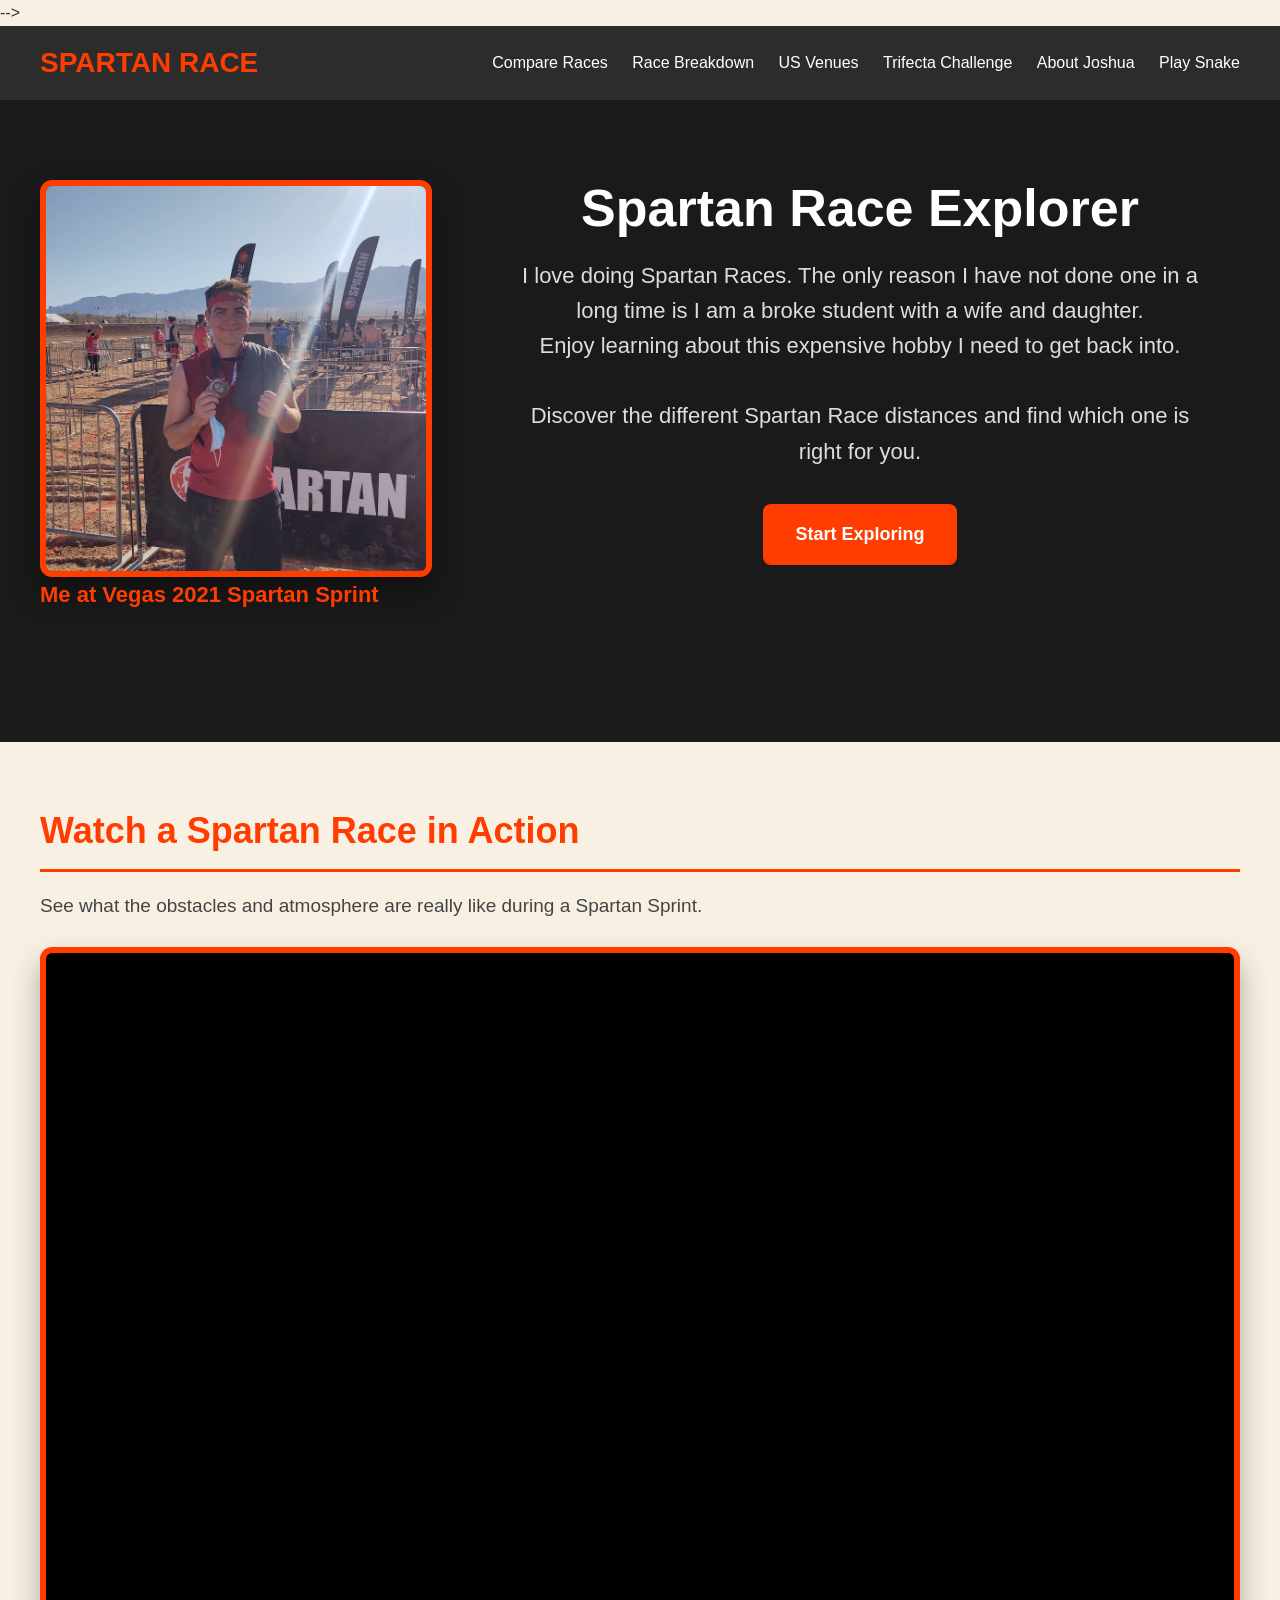
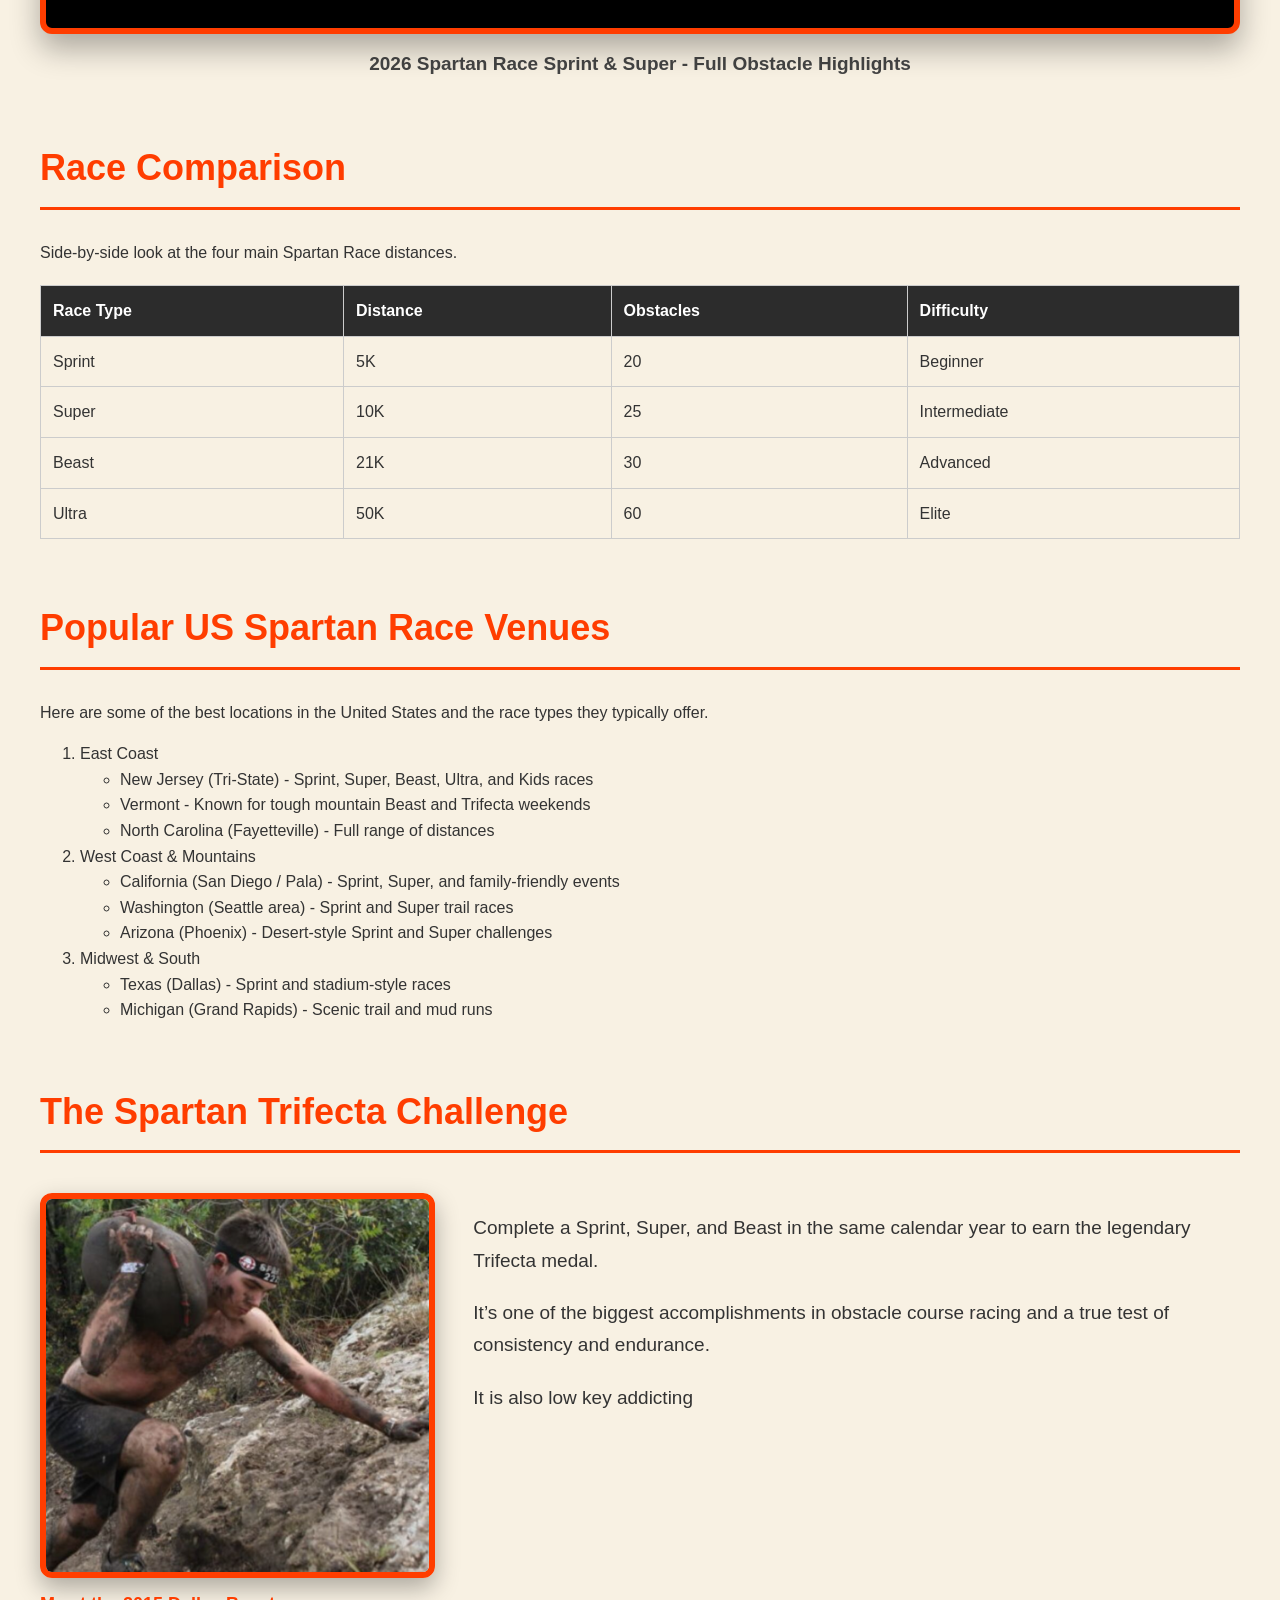
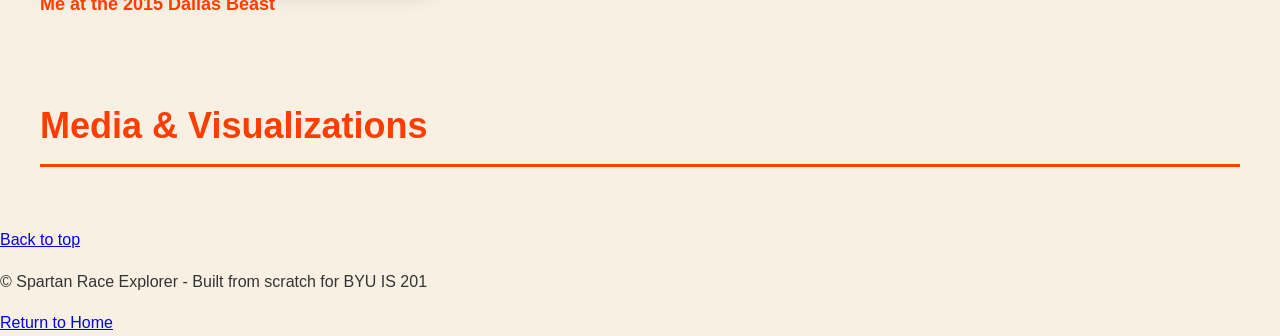
==== SpartanRaceSkelleton.html @ 4435b452 "Add files via upload" ====
<!DOCTYPE html>
<html lang="en">
<head>
    <meta charset="UTF-8">
    <meta name="viewport" content="width=device-width, initial-scale=1.0">
    <title>Spartan Race Explorer - My Passion</title>
    <link rel="stylesheet" href="../Styles/Styles.css"> -->
</head>
<body>

    <!-- Navigation -->
    <nav>
        <div class="nav-container">
            <a href="#" id="SPARTAN" class="logo">SPARTAN RACE</a>
            <div class="nav-links">
                <a href="#compare">Compare Races</a>
                <a href="#details">Race Breakdown</a>
                <a href="#venues">US Venues</a>
                <a href="#trifecta">Trifecta Challenge</a>
                <a href="../startbootstrap-freelancer-gh-pages/index.html">About Joshua</a>
                <a href="../HTML/SnakeGame.html">Play Snake</a>
            </div>
        </div>
    </nav>

  <!-- Hero Section -->
<header class="hero">
    <div class="hero-content">

        <!-- Photo + Caption on the LEFT -->
        <div class="hero-image-container">
            <img src="../Images/Spartan Race Vegas.png" 
                 alt="Picture of me in Vegas 2021" 
                 class="hero-image">
            <p class="image-caption">Me at Vegas 2021 Spartan Sprint</p>
        </div>

        <!-- Text on the RIGHT -->
        <div class="hero-text">
            <h1>Spartan Race Explorer</h1>
            <p>I love doing Spartan Races. The only reason I have not done one in a long time is I am a broke student with a wife and daughter.<br>
               Enjoy learning about this expensive hobby I need to get back into.<br>
               <br> Discover the different Spartan Race distances and find which one is right for you.</p>
            <a href="#compare" class="btn">Start Exploring</a>
        </div>

    </div>
</header>
    <!-- YouTube Video Section - Directly Below Race Comparison -->
    <section id="video-section">
        <h2>Watch a Spartan Race in Action</h2>
        <p>See what the obstacles and atmosphere are really like during a Spartan Sprint.</p>
        
        <div class="video-container">
            <iframe width="100%" height="520" 
                    src="https://www.youtube.com/watch?v=jF0K_YgwMd0" 
                    title="Spartan Race Hype Video by Spartan" 
                    frameborder="0" 
                    allow="accelerometer; autoplay; clipboard-write; encrypted-media; gyroscope; picture-in-picture; web-share" 
                    allowfullscreen>
            </iframe>
        </div>
        
        <p class="video-caption">2026 Spartan Race Sprint & Super - Full Obstacle Highlights</p>
    </section>


    <!-- Comparison Section -->
    <section id="compare">
        <h2>Race Comparison</h2>
        <p>Side-by-side look at the four main Spartan Race distances.</p>
        
        <!-- Simple table placeholder - you can expand this later -->
        <table>
            <thead>
                <tr>
                    <th>Race Type</th>
                    <th>Distance</th>
                    <th>Obstacles</th>
                    <th>Difficulty</th>
                </tr>
            </thead>
            <tbody>
                <tr>
                    <td>Sprint</td>
                    <td>5K</td>
                    <td>20</td>
                    <td>Beginner</td>
                </tr>
                <tr>
                    <td>Super</td>
                    <td>10K</td>
                    <td>25</td>
                    <td>Intermediate</td>
                </tr>
                <tr>
                    <td>Beast</td>
                    <td>21K</td>
                    <td>30</td>
                    <td>Advanced</td>
                </tr>
                <tr>
                    <td>Ultra</td>
                    <td>50K</td>
                    <td>60</td>
                    <td>Elite</td>
                </tr>
            </tbody>
        </table>
    </section>

   
    </section>

   
    <section id="venues">
        <h2>Popular US Spartan Race Venues</h2>
        <p>Here are some of the best locations in the United States and the race types they typically offer.</p>
        
        <ol>
            <li>East Coast
                <ul>
                    <li>New Jersey (Tri-State) - Sprint, Super, Beast, Ultra, and Kids races</li>
                    <li>Vermont - Known for tough mountain Beast and Trifecta weekends</li>
                    <li>North Carolina (Fayetteville) - Full range of distances</li>
                </ul>
            </li>
            <li>West Coast & Mountains
                <ul>
                    <li>California (San Diego / Pala) - Sprint, Super, and family-friendly events</li>
                    <li>Washington (Seattle area) - Sprint and Super trail races</li>
                    <li>Arizona (Phoenix) - Desert-style Sprint and Super challenges</li>
                </ul>
            </li>
            <li>Midwest & South
                <ul>
                    <li>Texas (Dallas) - Sprint and stadium-style races</li>
                    <li>Michigan (Grand Rapids) - Scenic trail and mud runs</li>
                </ul>
            </li>
        </ol>
    </section>

    <!-- The Spartan Trifecta Challenge Section -->
<section id="trifecta">
    <h2>The Spartan Trifecta Challenge</h2>
    
    <div class="trifecta-content">
        
        <!-- Photo on the left with caption below -->
        <div class="trifecta-image-container">
            <img src="../Images/Spartan Race Dallas Beast.png" 
                 alt="Spartan Race Trifecta medal" 
                 class="trifecta-image">
            <p class="image-caption">Me at the 2015 Dallas Beast</p>
        </div>

        <!-- Text on the right -->
        <div class="trifecta-text">
            <p>Complete a Sprint, Super, and Beast in the same calendar year to earn the legendary Trifecta medal.</p>
            <p>It’s one of the biggest accomplishments in obstacle course racing and a true test of consistency and endurance.</p>
            <p>It is also low key addicting</p>
            
            <!-- You can add more text or a small list here if you want -->
        </div>
        
    </div>
</section>

    <!-- Placeholder for YouTube, Tableau, etc. (we'll add these in later steps) -->
    <section id="media">
        <h2>Media & Visualizations</h2>
        <div class='tableauPlaceholder' id='viz1776108889736' style='position: relative'>   
            <noscript><a href='#'>
            <img alt='Races 2026 ' src='https:&#47;&#47;public.tableau.com&#47;static&#47;images&#47;Sp&#47;SpartanRaces2026&#47;Races2026&#47;1_rss.png' style='border: none' /></a>
            </noscript><object class='tableauViz'  style='display:none;'><param name='host_url' value='https%3A%2F%2Fpublic.tableau.com%2F' /> 
                <param name='embed_code_version' value='3' /> <param name='site_root' value='' />
                <param name='name' value='SpartanRaces2026&#47;Races2026' /><param name='tabs' value='no' />
                <param name='toolbar' value='yes' />
                <param name='static_image' value='https:&#47;&#47;public.tableau.com&#47;static&#47;images&#47;Sp&#47;SpartanRaces2026&#47;Races2026&#47;1.png' />
                 <param name='animate_transition' value='yes' /><param name='display_static_image' value='yes' /><param name='display_spinner' value='yes' />
                 <param name='display_overlay' value='yes' /><param name='display_count' value='yes' />
                 <param name='language' value='en-US' />
                </object></div>               
                <script type='text/javascript'>                    
                var divElement = document.getElementById('viz1776108889736');                   
                var vizElement = divElement.getElementsByTagName('object')[0];                   
                vizElement.style.width='100%';vizElement.style.height=(divElement.offsetWidth*0.75)+'px';                    
                var scriptElement = document.createElement('script');                    
                scriptElement.src = 'https://public.tableau.com/javascripts/api/viz_v1.js';                    
                vizElement.parentNode.insertBefore(scriptElement, vizElement);                
                </script>
    </section>

    <!-- Footer -->
    <footer>
         <a href="#SPARTAN">Back to top</a>
        <p>&copy; Spartan Race Explorer - Built from scratch for BYU IS 201</p>
        <a href="../startbootstrap-freelancer-gh-pages/index.html">Return to Home</a>
    </footer>

</body>
</html>
---- Styles/Styles.css ----
/* styles.css - Custom stylesheet for Spartan Race Scratch Page */

/* 1. Overall page styles */
body {
    font-family: 'Arial', sans-serif;          /* Font family */
    color: #333333;                            /* Main text color (dark for readability) */
    background-color: #f8f1e3;                 /* Custom warm earthy background color - Spartan mud/trail feel */
    margin: 0;
    padding: 0;
    line-height: 1.6;
}

/* 2. Navigation styling */
nav {
    background-color: #2c2c2c;                 /* Dark Spartan-style nav */
    padding: 15px 0;
}

.nav-container {
    max-width: 1200px;
    margin: 0 auto;
    display: flex;
    justify-content: space-between;
    align-items: center;
    padding: 0 20px;
}

.logo {
    color: #ff3d00;                            /* Spartan red */
    font-size: 28px;
    font-weight: bold;
    text-decoration: none;
}

.nav-links a {
    color: #ffffff;
    margin-left: 20px;
    text-decoration: none;
    font-weight: 500;
}

.nav-links a:hover {
    color: #ff3d00;
}

/* 3. Hero section - big header area */
.hero {
    background-color: #1a1a1a;                 /* Dark dramatic background */
    color: #ffffff;
    text-align: center;
    padding: 100px 20px;
}

.hero h1 {
    font-size: 48px;
    margin-bottom: 10px;
}

.hero p {
    font-size: 22px;
    max-width: 700px;
    margin: 0 auto 30px;
}

/* 4. Section styling (used on multiple sections) */
section {
    max-width: 1200px;
    margin: 60px auto;
    padding: 0 20px;
}

/* 5. Headings */
h2 {
    color: #ff3d00;                            /* Spartan red accent color */
    font-size: 36px;
    border-bottom: 3px solid #ff3d00;
    padding-bottom: 10px;
}

/* 6. Table styling */
table {
    width: 100%;
    border-collapse: collapse;
    margin: 20px 0;
}

th, td {
    border: 1px solid #ccc;
    padding: 12px;
    text-align: left;
}

th {
    background-color: #2c2c2c;
    color: #ffffff;
}

/* 7. The three required div blocks for positioning/styling */

/* Div 1: Content wrapper / centered block */
.content-block {
    background-color: #ffffff;
    border: 4px solid #ff3d00;
    border-radius: 12px;
    padding: 30px;
    margin: 40px 0;
    box-shadow: 0 10px 20px rgba(0, 0, 0, 0.1);
}

/* Div 2: Highlight box (for important info) */
.highlight-box {
    background-color: #fff4e6;
    border-left: 8px solid #ff3d00;
    padding: 25px;
    margin: 30px 0;
    font-style: italic;
}

/* Div 3: Image container with positioning */
.image-container {
    text-align: center;
    margin: 40px 0;
    padding: 20px;
    background-color: #2c2c2c;
    color: #ffffff;
    border-radius: 12px;
}

/* Button style */
.btn {
    background-color: #ff3d00;
    color: #ffffff;
    padding: 15px 30px;
    text-decoration: none;
    border-radius: 8px;
    font-weight: bold;
    display: inline-block;
}

.btn:hover {
    background-color: #e63300;
}




/* Hero Section - Photo left, text right */
.hero {
    background-color: #1a1a1a;
    color: white;
    padding: 80px 20px 100px;
}

.hero-content {
    max-width: 1200px;
    margin: 0 auto;
    display: flex;
    flex-wrap: wrap;
    gap: 60px;
    align-items: flex-start;
}

.hero-image-container {
    flex: 1;
    min-width: 320px;
    text-align: left;           /* Changed from center */
}

.hero-image {
    max-width: 100%;
    height: auto;
    border-radius: 12px;
    border: 6px solid #ff3d00;
    box-shadow: 0 15px 30px rgba(0, 0, 0, 0.4);
    display: block;             /* Makes sure image is left-aligned */
}

.image-caption {
    margin-top: 15px;
    font-size: 19px;
    font-weight: bold;
    color: white;
    text-align: left;           /* Forces caption to left, under the photo */
}

.hero-text {
    flex: 2;
    min-width: 300px;
}

.hero-text h1 {
    font-size: 52px;
    margin: 0 0 20px 0;
    line-height: 1.1;
}

.hero-text p {
    font-size: 22px;
    margin-bottom: 35px;
    color: #ddd;
}

.btn {
    background-color: #ff3d00;
    color: white;
    padding: 16px 32px;
    text-decoration: none;
    border-radius: 8px;
    font-weight: bold;
    font-size: 18px;
    display: inline-block;
}

.btn:hover {
    background-color: #e63300;
}

/* Stack nicely on smaller screens */
@media (max-width: 900px) {
    .hero-content {
        flex-direction: column;
        text-align: center;
    }
    
    .hero-image-container {
        text-align: center;
    }
    
    .image-caption {
        text-align: center;
    }
}

/* Trifecta Section - Photo + Text Side by Side */
.trifecta-content {
    max-width: 1200px;
    margin: 40px auto;
    display: flex;
    flex-wrap: wrap;
    gap: 50px;
    align-items: flex-start;
}

.trifecta-image-container {
    flex: 1;
    min-width: 320px;
    text-align: left;
}

.trifecta-image {
    max-width: 100%;
    height: auto;
    border-radius: 12px;
    border: 6px solid #ff3d00;
    box-shadow: 0 10px 25px rgba(0, 0, 0, 0.3);
    display: block;
}

.image-caption {
    margin-top: 12px;
    font-size: 18px;
    font-weight: bold;
    color: #ff3d00;
    text-align: left;
}

.trifecta-text {
    flex: 2;
    min-width: 300px;
    font-size: 19px;
    line-height: 1.7;
}

.trifecta-text p {
    margin-bottom: 20px;
}

/* Stack on mobile */
@media (max-width: 900px) {
    .trifecta-content {
        flex-direction: column;
    }
    
    .trifecta-image-container {
        text-align: center;
    }
    
    .image-caption {
        text-align: center;
    }
}

/* YouTube Video Section */
#video-section {
    max-width: 1200px;
    margin: 60px auto;
    padding: 0 20px;
}

#video-section h2 {
    color: #ff3d00;
    font-size: 36px;
    margin-bottom: 10px;
}

#video-section p {
    font-size: 19px;
    color: #444;
    margin-bottom: 25px;
}

.video-container {
    position: relative;
    padding-bottom: 56.25%;   /* 16:9 aspect ratio */
    height: 0;
    overflow: hidden;
    background-color: #000;
    border: 6px solid #ff3d00;
    border-radius: 12px;
    box-shadow: 0 15px 30px rgba(0, 0, 0, 0.3);
}

.video-container iframe {
    position: absolute;
    top: 0;
    left: 0;
    width: 100%;
    height: 100%;
}

.video-caption {
    text-align: center;
    margin-top: 15px;
    font-size: 18px;
    font-weight: bold;
    color: #ff3d00;
}
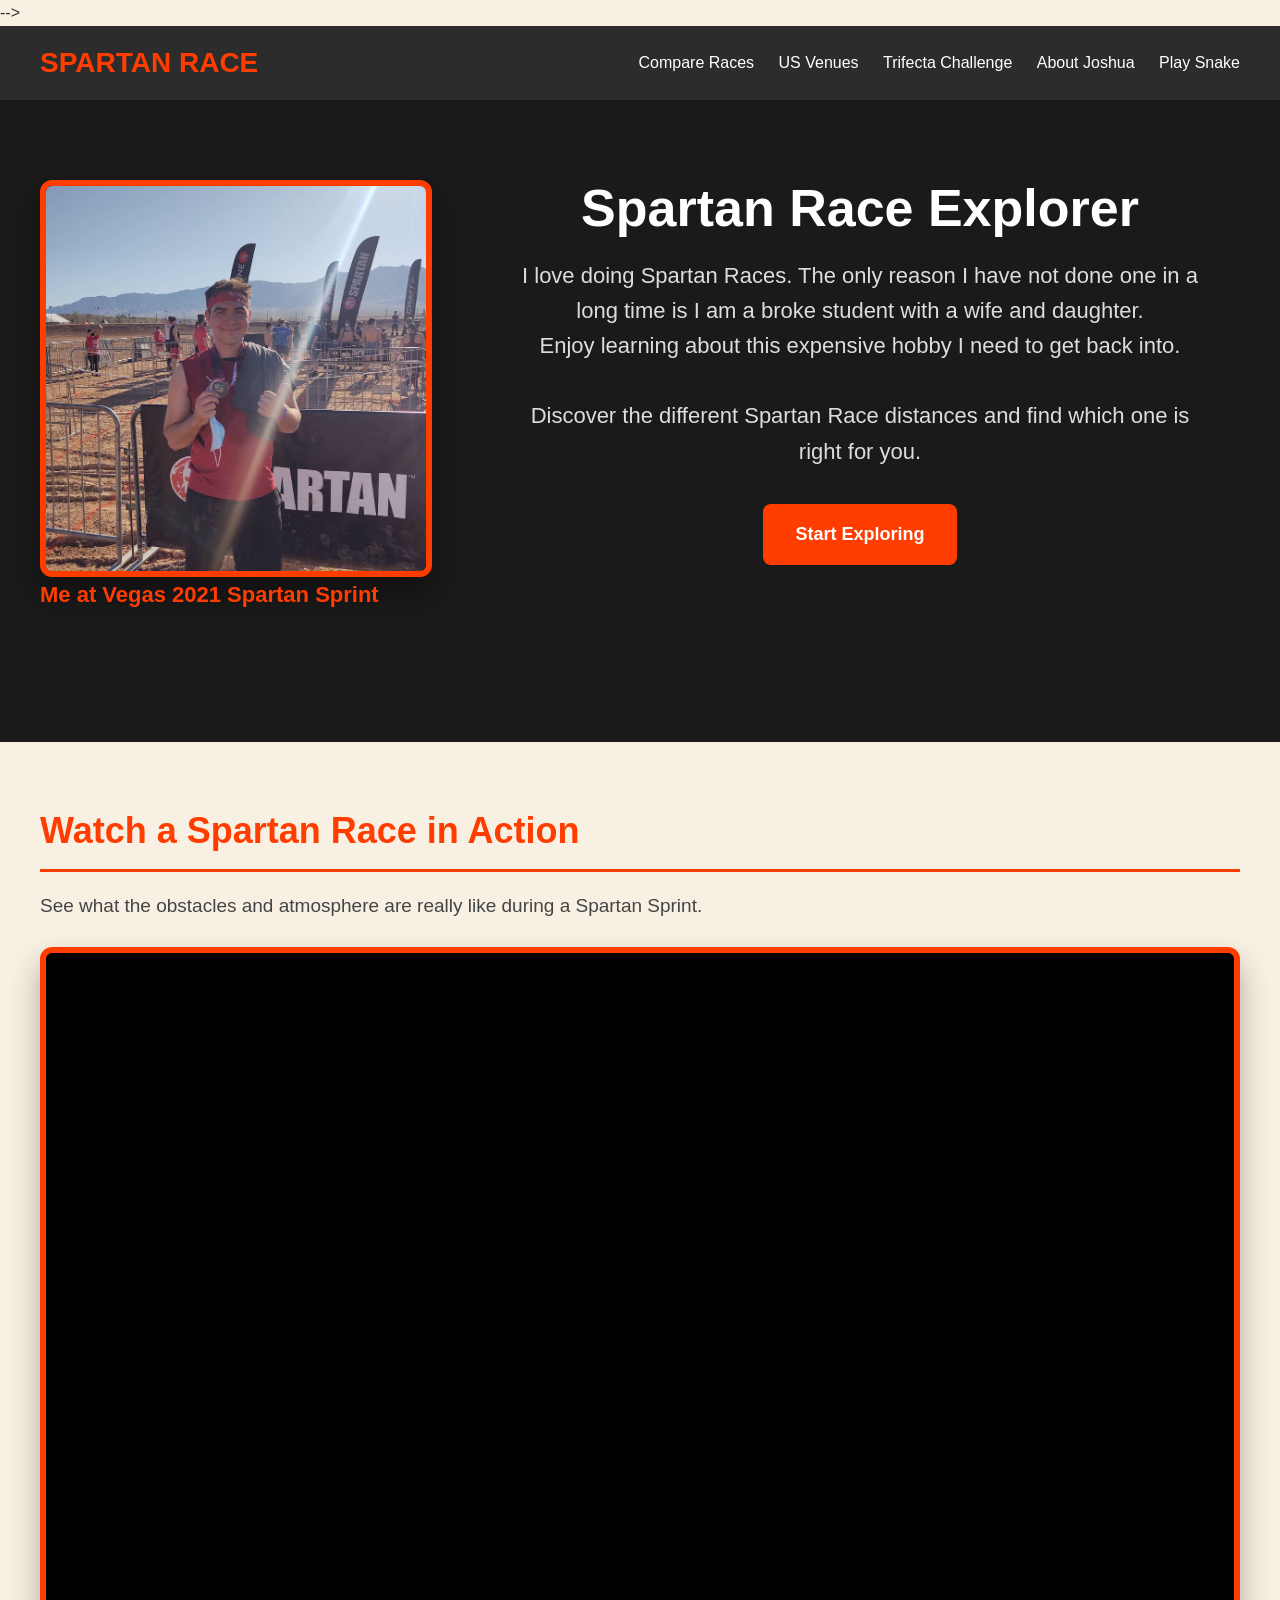
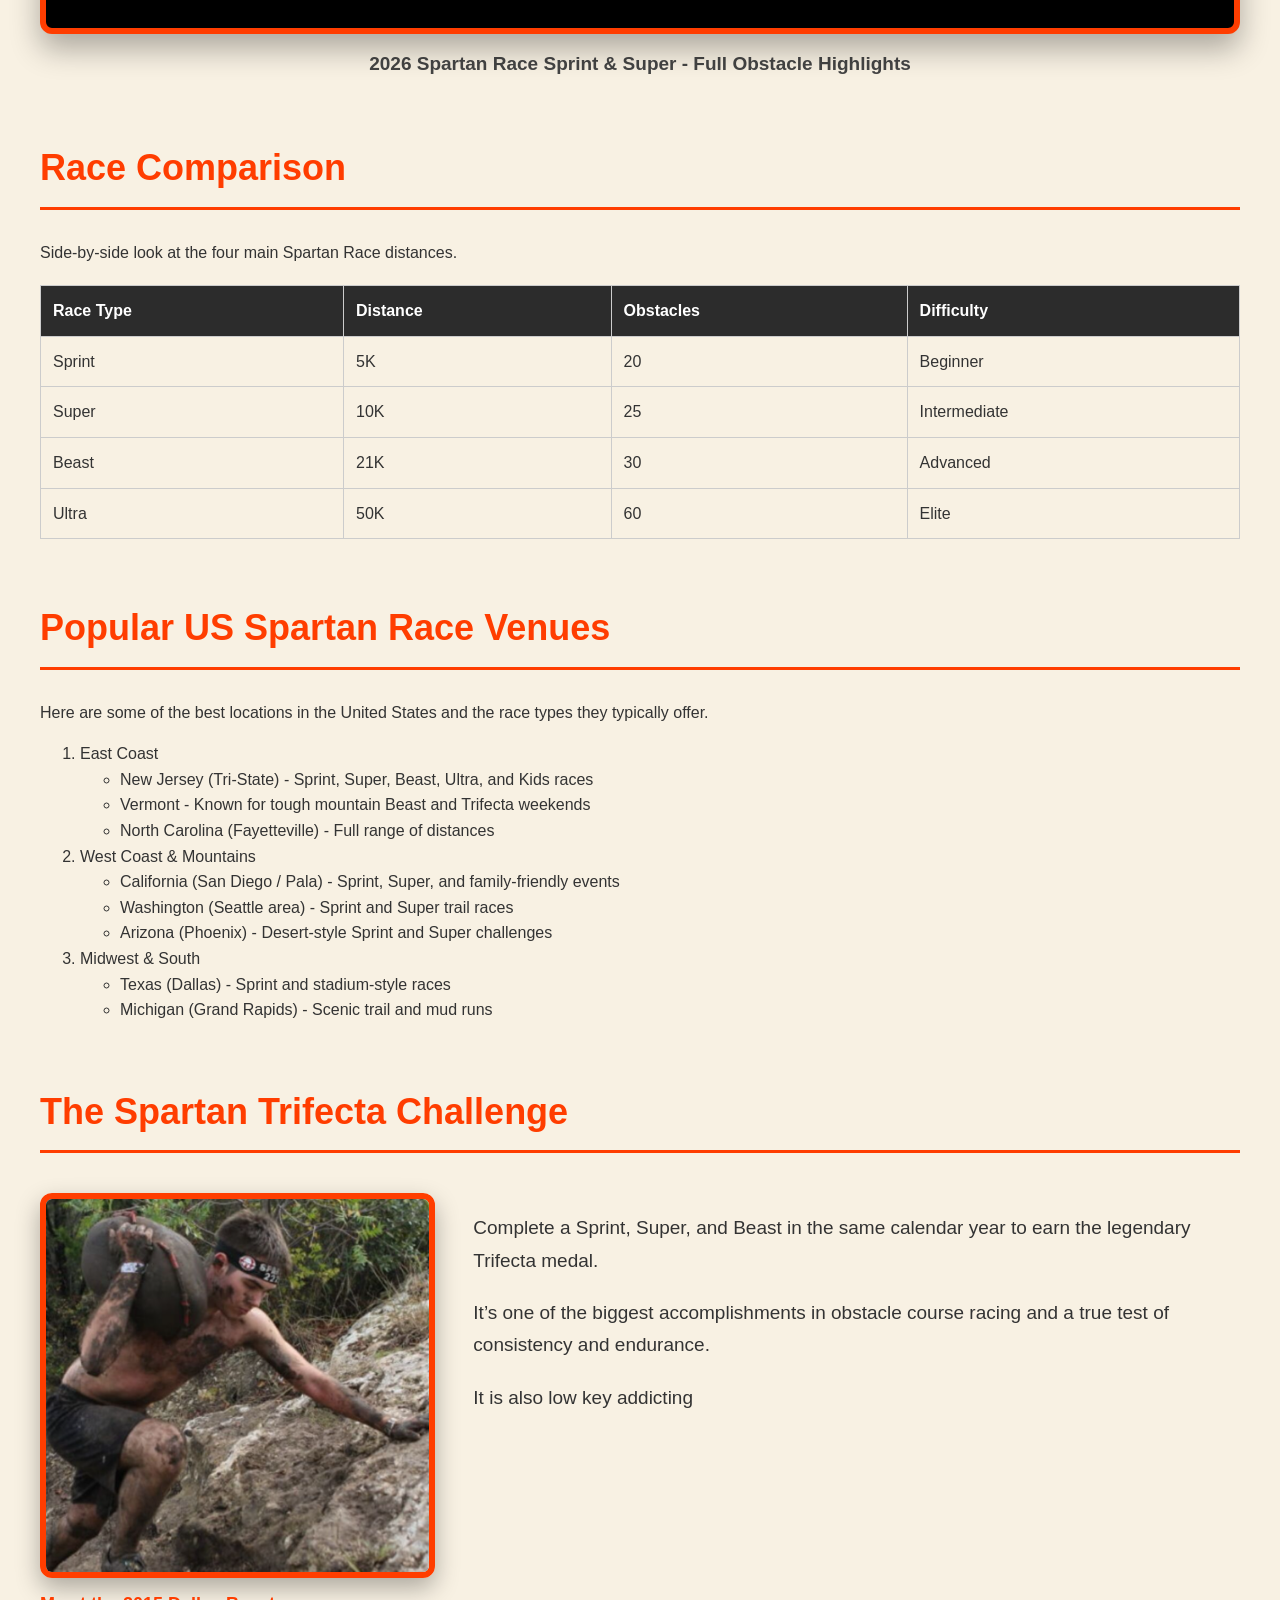
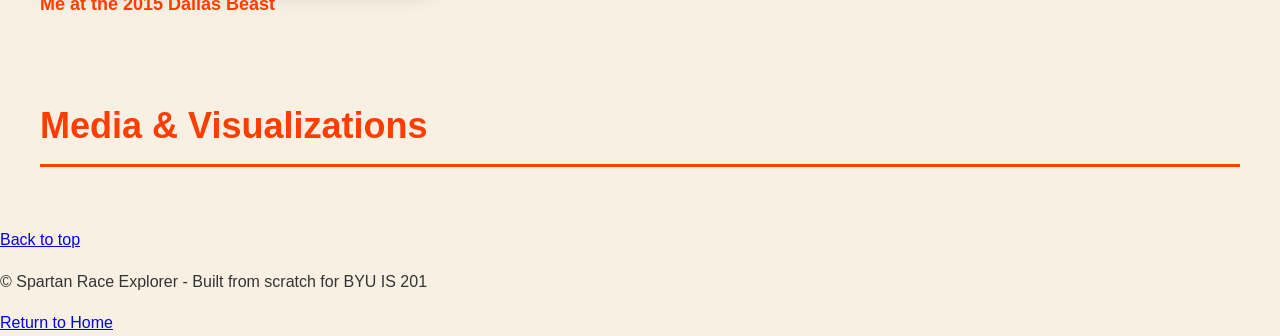
==== commit adaa6f5d: "Add files via upload" ====
--- a/SpartanRaceSkelleton.html
+++ b/SpartanRaceSkelleton.html
@@ -14,7 +14,6 @@
             <a href="#" id="SPARTAN" class="logo">SPARTAN RACE</a>
             <div class="nav-links">
                 <a href="#compare">Compare Races</a>
-                <a href="#details">Race Breakdown</a>
                 <a href="#venues">US Venues</a>
                 <a href="#trifecta">Trifecta Challenge</a>
                 <a href="../startbootstrap-freelancer-gh-pages/index.html">About Joshua</a>
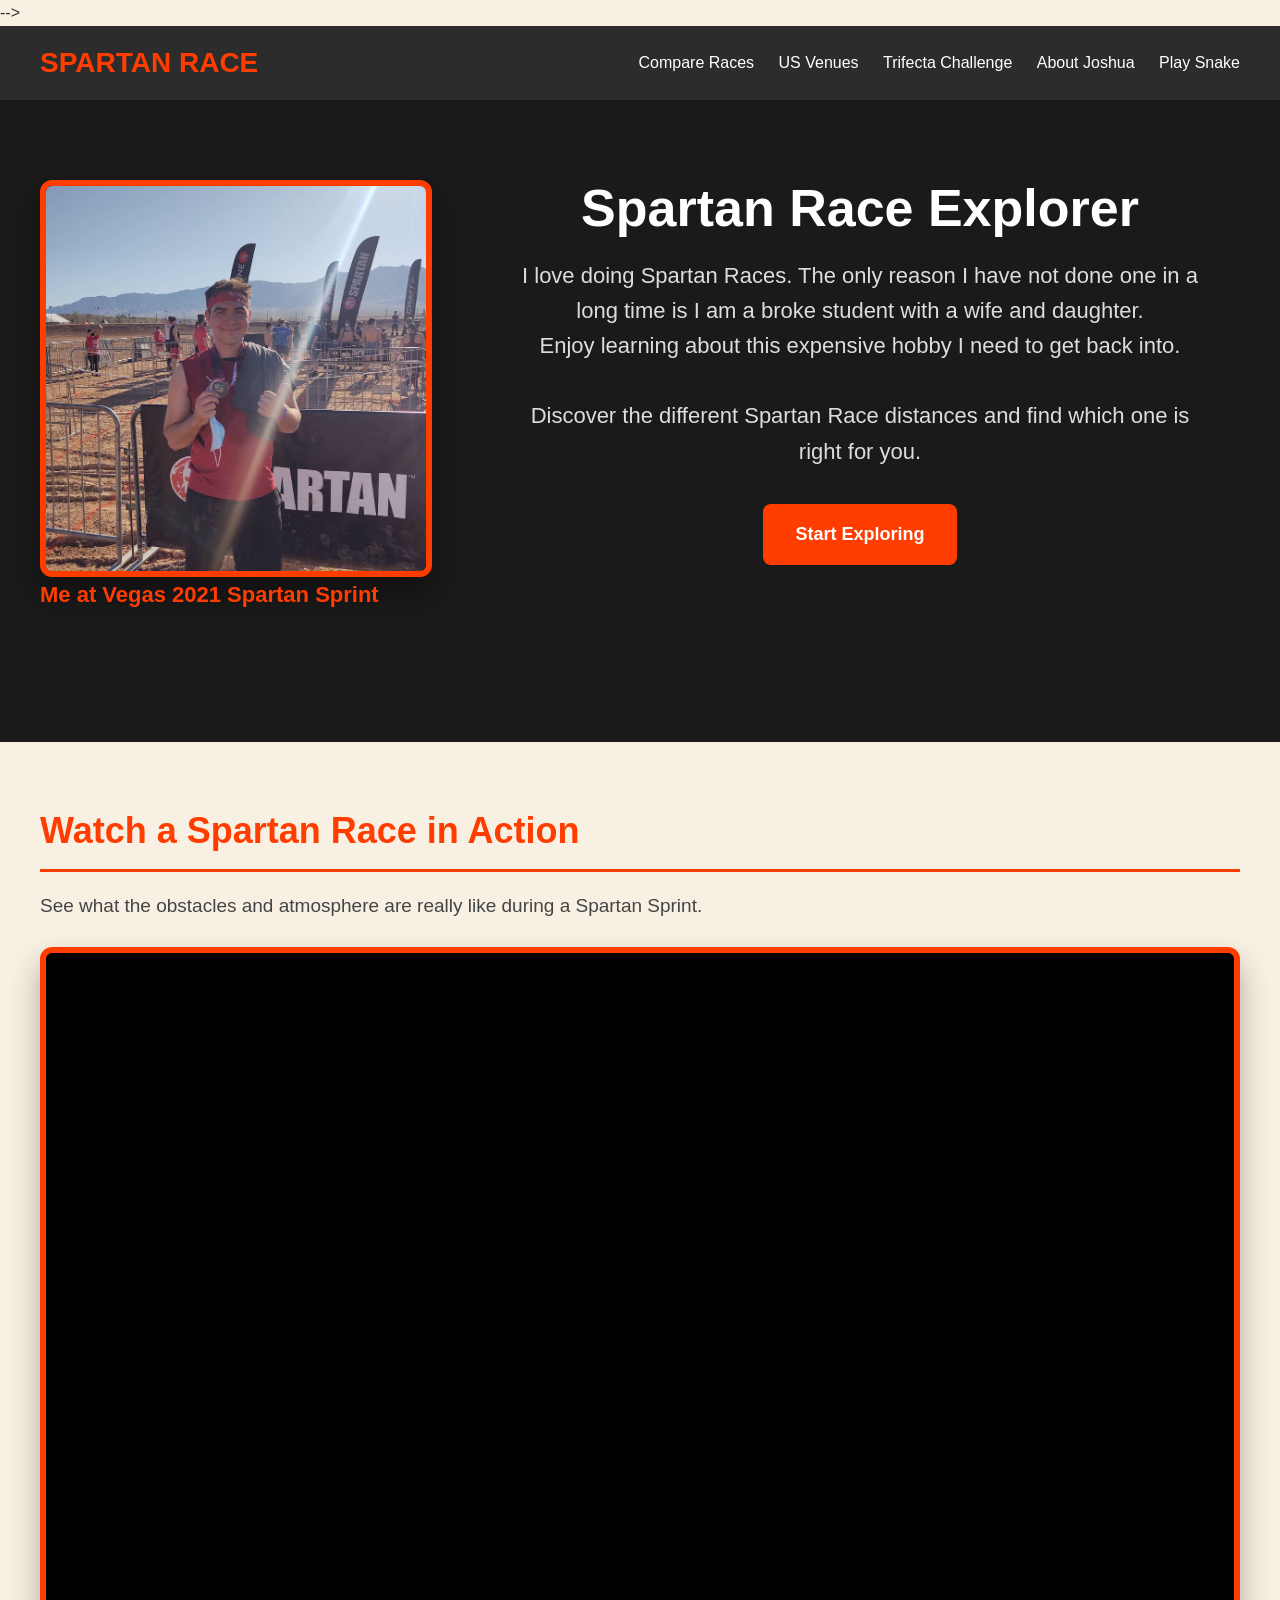
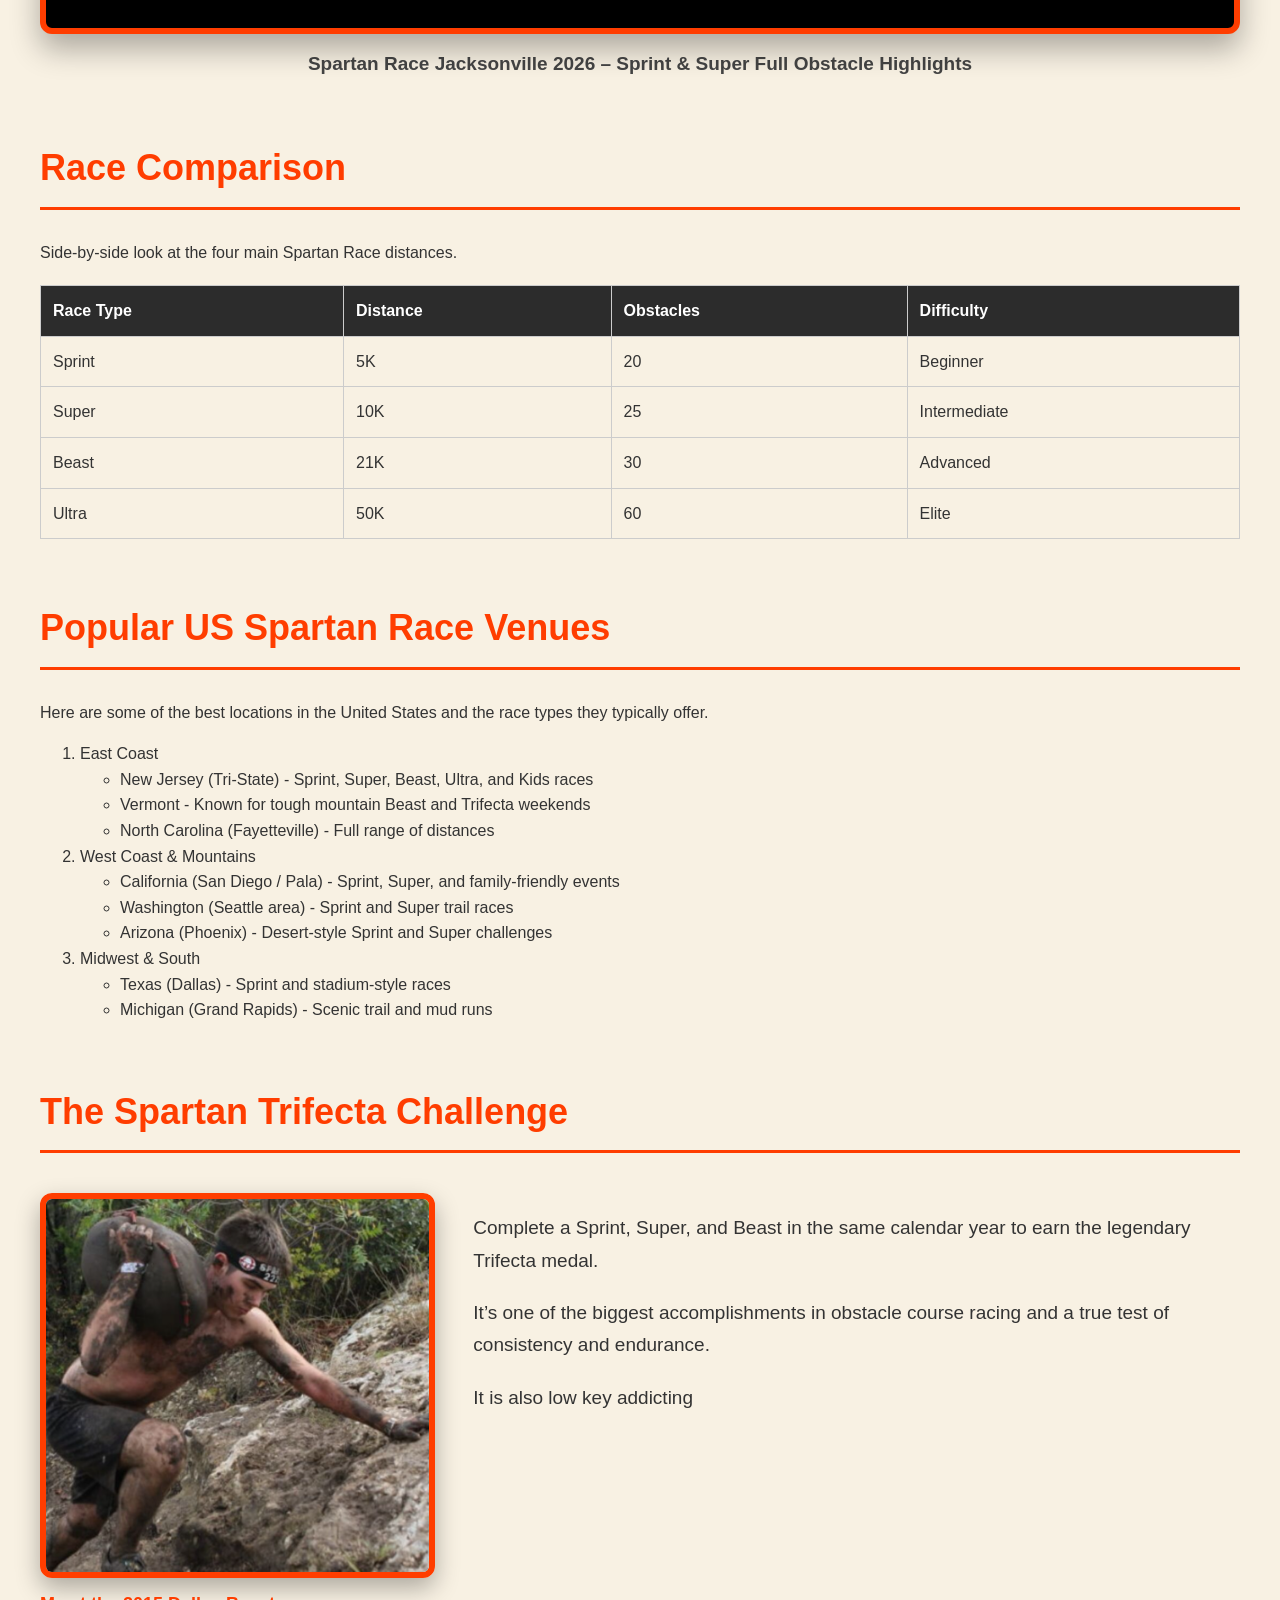
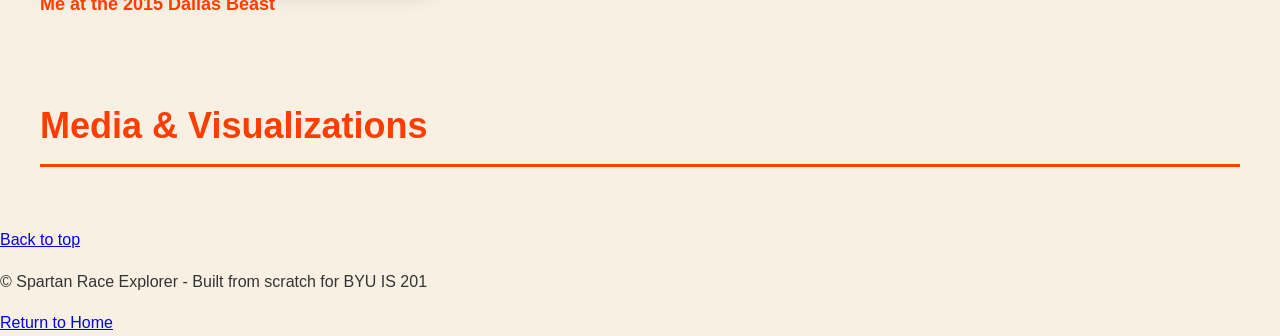
==== commit 22016199: "Add files via upload" ====
--- a/SpartanRaceSkelleton.html
+++ b/SpartanRaceSkelleton.html
@@ -52,15 +52,16 @@
         
         <div class="video-container">
             <iframe width="100%" height="520" 
-                    src="https://www.youtube.com/watch?v=jF0K_YgwMd0" 
-                    title="Spartan Race Hype Video by Spartan" 
+                    src="https://www.youtube.com/embed/5qYNSSLMC68" 
+                    title="Spartan Race Sprint and Super 2026 - All Obstacles" 
                     frameborder="0" 
                     allow="accelerometer; autoplay; clipboard-write; encrypted-media; gyroscope; picture-in-picture; web-share" 
+                    referrerpolicy="strict-origin-when-cross-origin"
                     allowfullscreen>
             </iframe>
         </div>
         
-        <p class="video-caption">2026 Spartan Race Sprint & Super - Full Obstacle Highlights</p>
+        <p class="video-caption">Spartan Race Jacksonville 2026 – Sprint & Super Full Obstacle Highlights</p>
     </section>
 
 
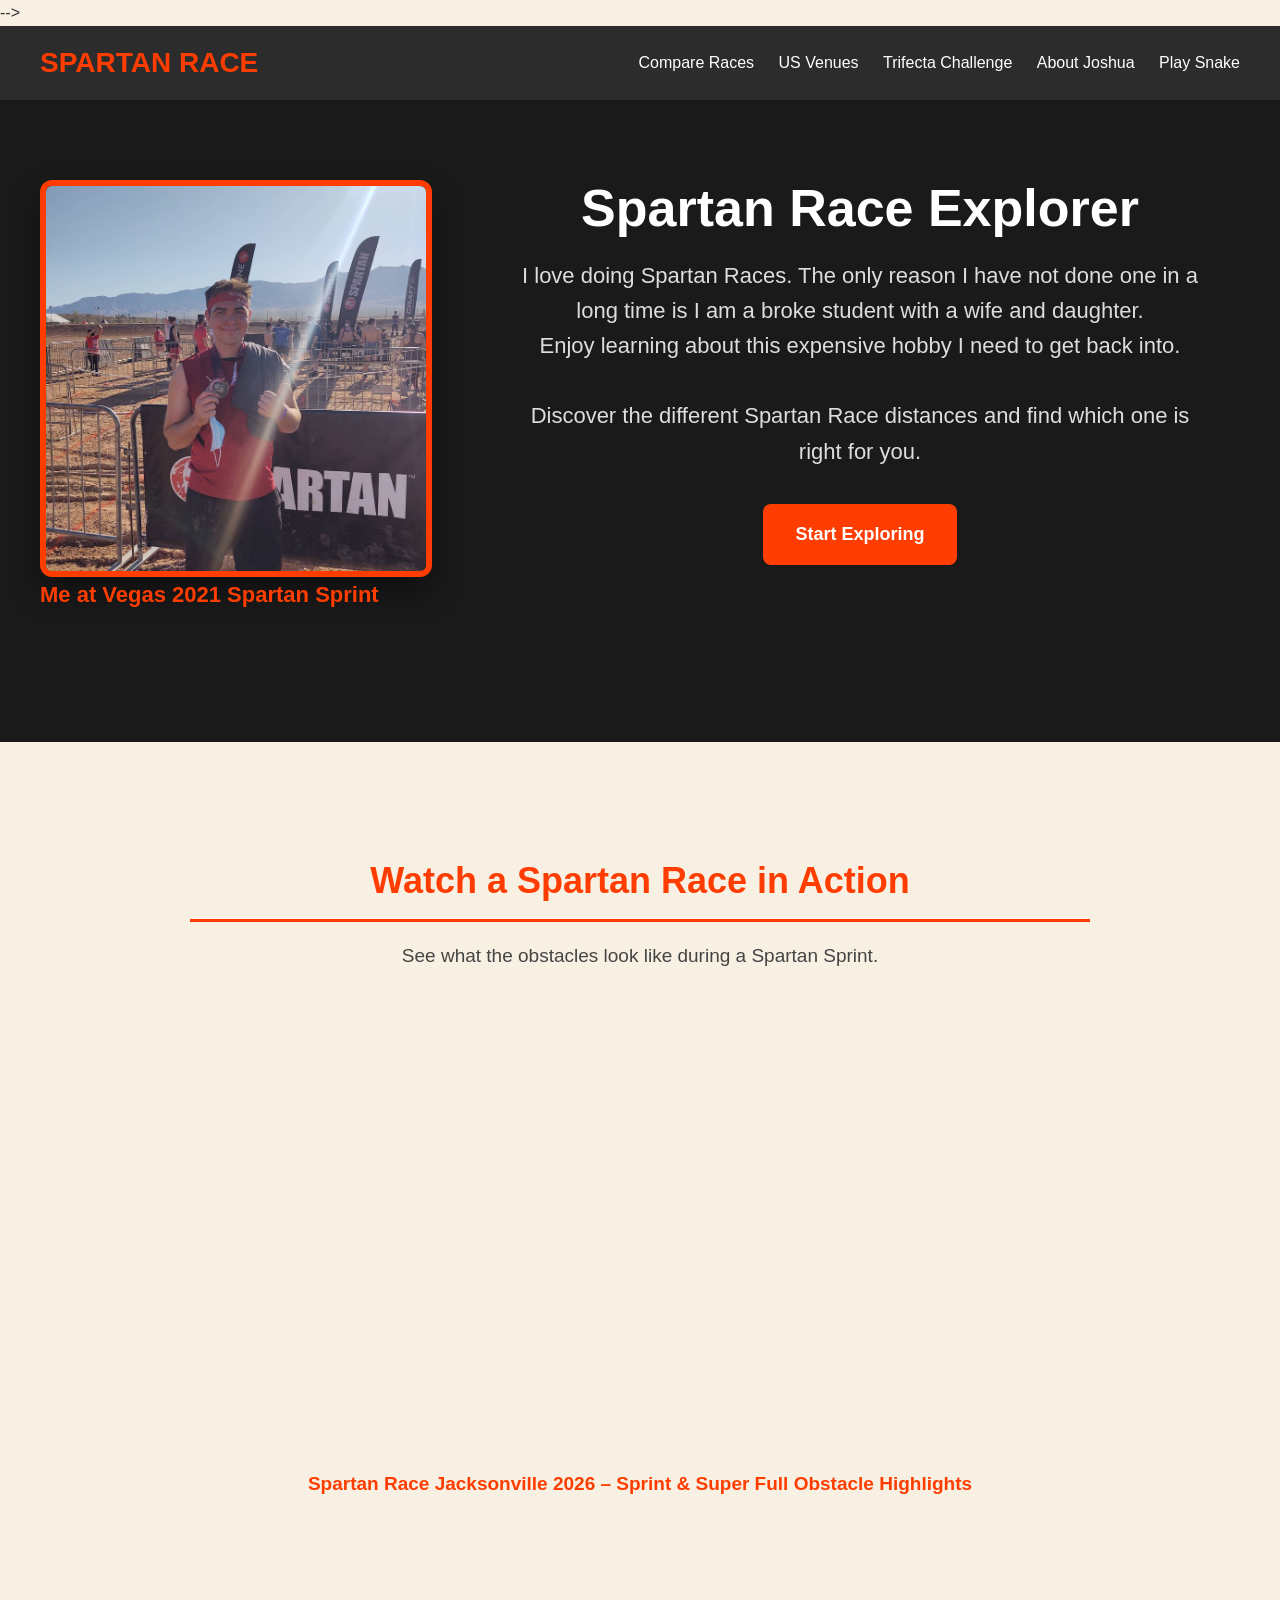
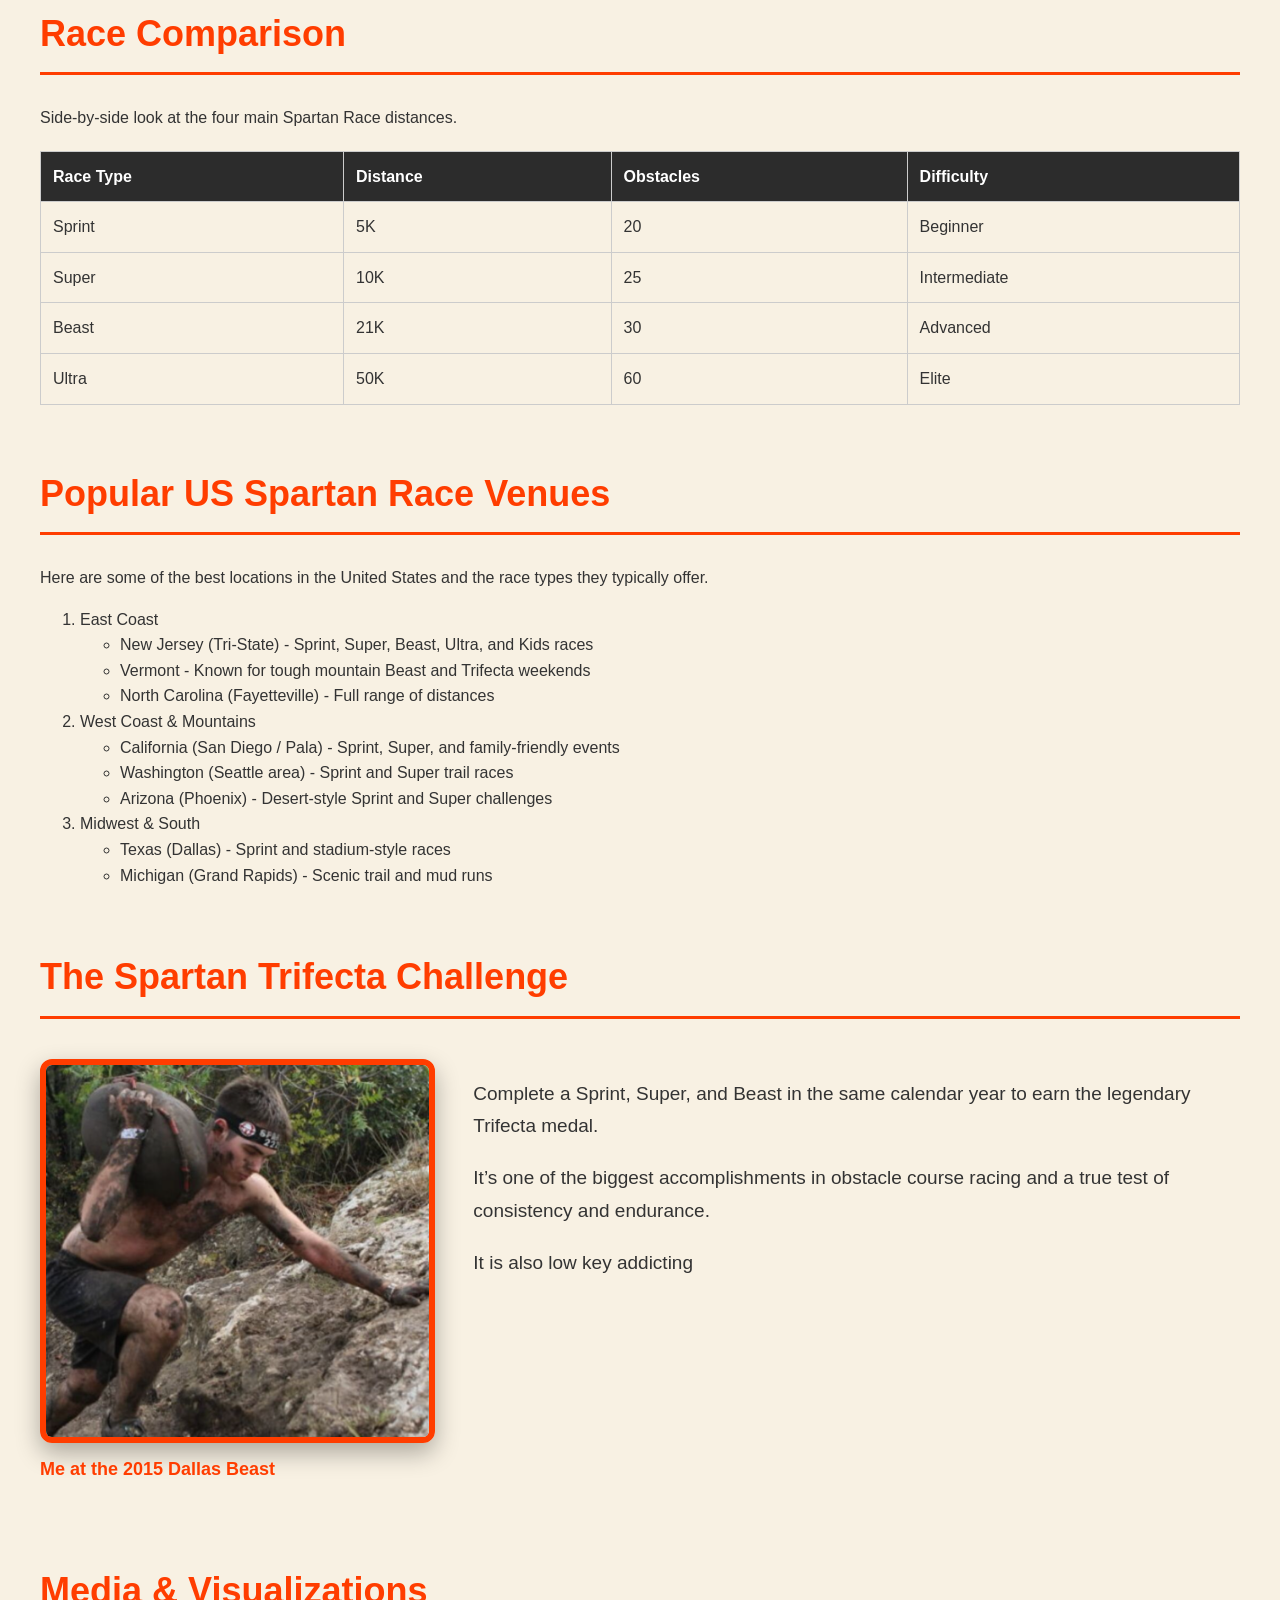
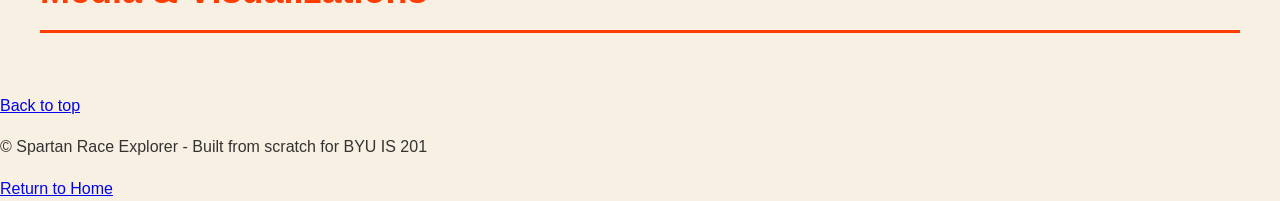
==== commit f76f6f46: "Add files via upload" ====
--- a/SpartanRaceSkelleton.html
+++ b/SpartanRaceSkelleton.html
@@ -45,23 +45,22 @@
 
     </div>
 </header>
-    <!-- YouTube Video Section - Directly Below Race Comparison -->
-    <section id="video-section">
+        <!-- YouTube Video Test Section -->
+    <section id="video-section" style="max-width: 900px; margin: 60px auto; padding: 20px; text-align: center;">
         <h2>Watch a Spartan Race in Action</h2>
-        <p>See what the obstacles and atmosphere are really like during a Spartan Sprint.</p>
-        
-        <div class="video-container">
-            <iframe width="100%" height="520" 
-                    src="https://www.youtube.com/embed/5qYNSSLMC68" 
-                    title="Spartan Race Sprint and Super 2026 - All Obstacles" 
-                    frameborder="0" 
-                    allow="accelerometer; autoplay; clipboard-write; encrypted-media; gyroscope; picture-in-picture; web-share" 
-                    referrerpolicy="strict-origin-when-cross-origin"
-                    allowfullscreen>
-            </iframe>
-        </div>
-        
-        <p class="video-caption">Spartan Race Jacksonville 2026 – Sprint & Super Full Obstacle Highlights</p>
+        <p>See what the obstacles look like during a Spartan Sprint.</p>
+        
+        <iframe width="800" height="450" 
+                src="https://www.youtube.com/embed/5qYNSSLMC68" 
+                title="Spartan Race Sprint and Super 2026" 
+                frameborder="0" 
+                allow="accelerometer; autoplay; clipboard-write; encrypted-media; gyroscope; picture-in-picture; web-share" 
+                allowfullscreen>
+        </iframe>
+        
+        <p style="margin-top: 15px; font-weight: bold; color: #ff3d00;">
+            Spartan Race Jacksonville 2026 – Sprint & Super Full Obstacle Highlights
+        </p>
     </section>
 
 
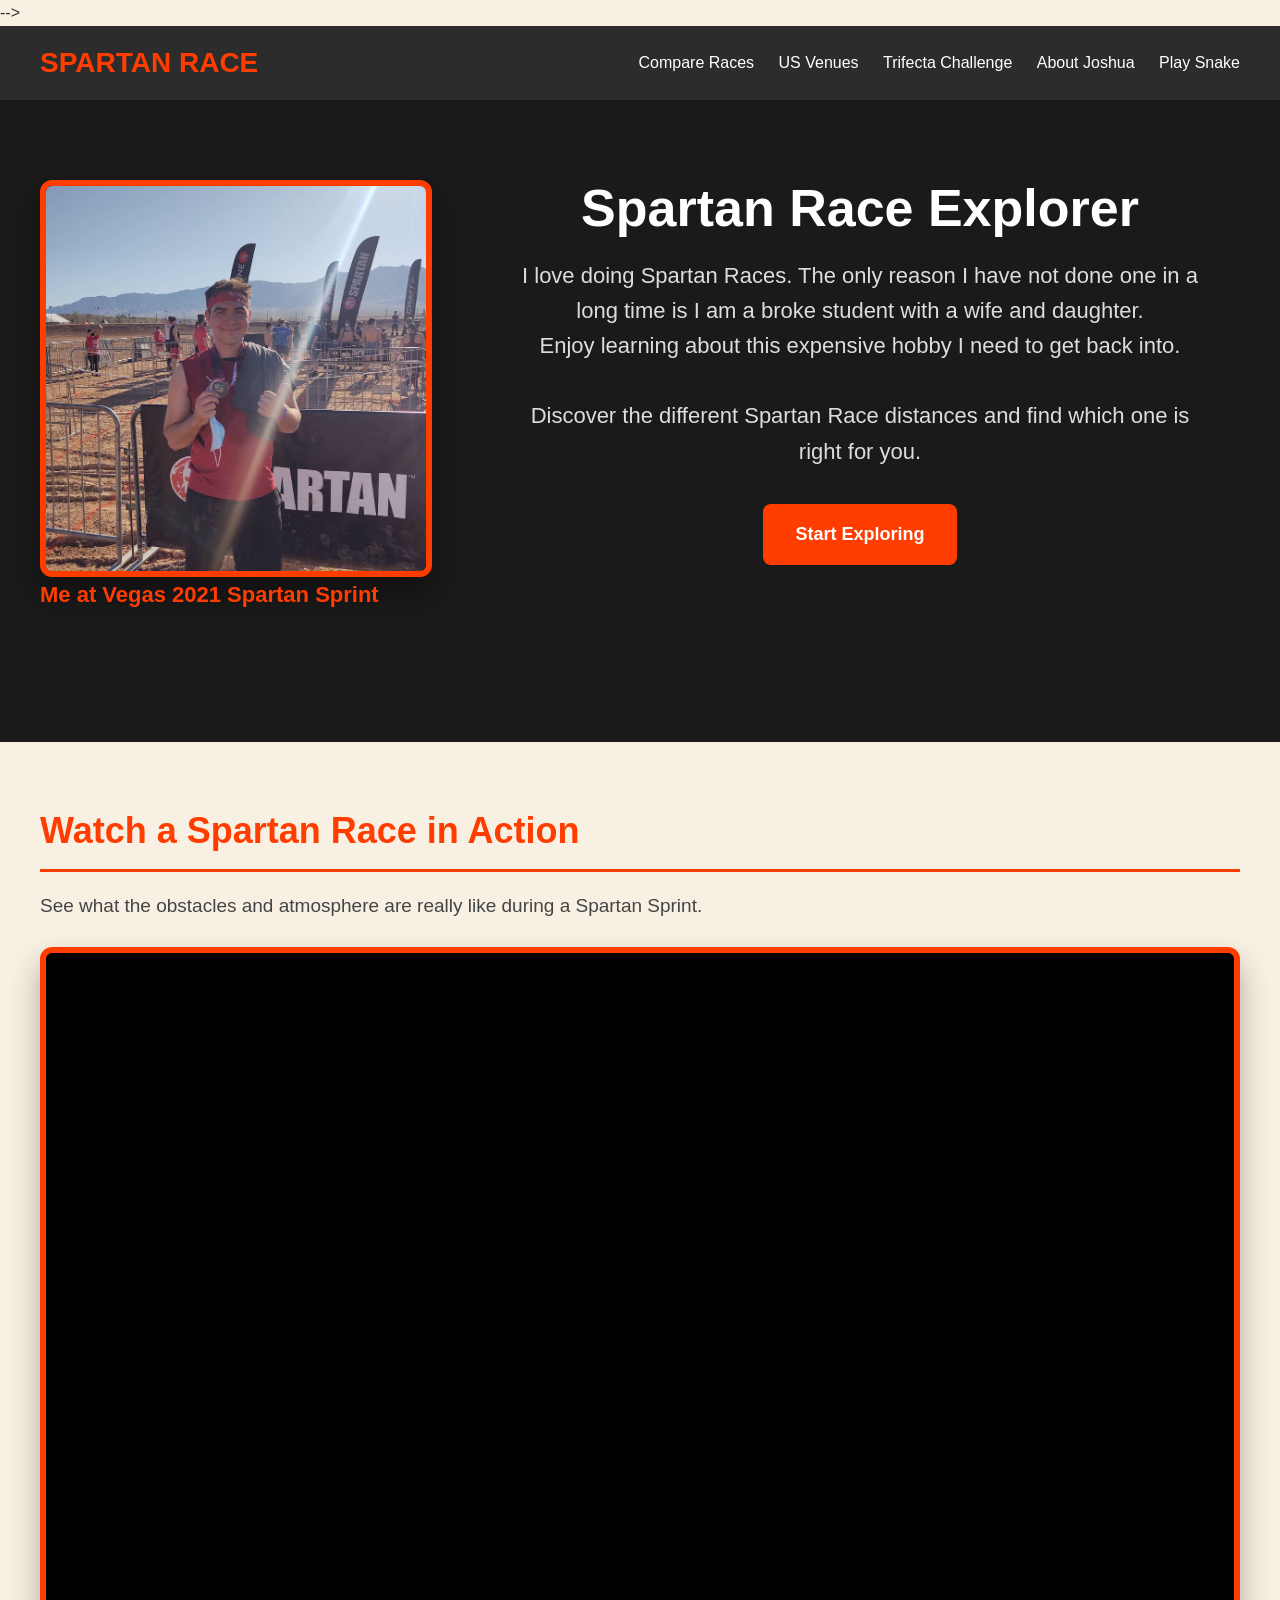
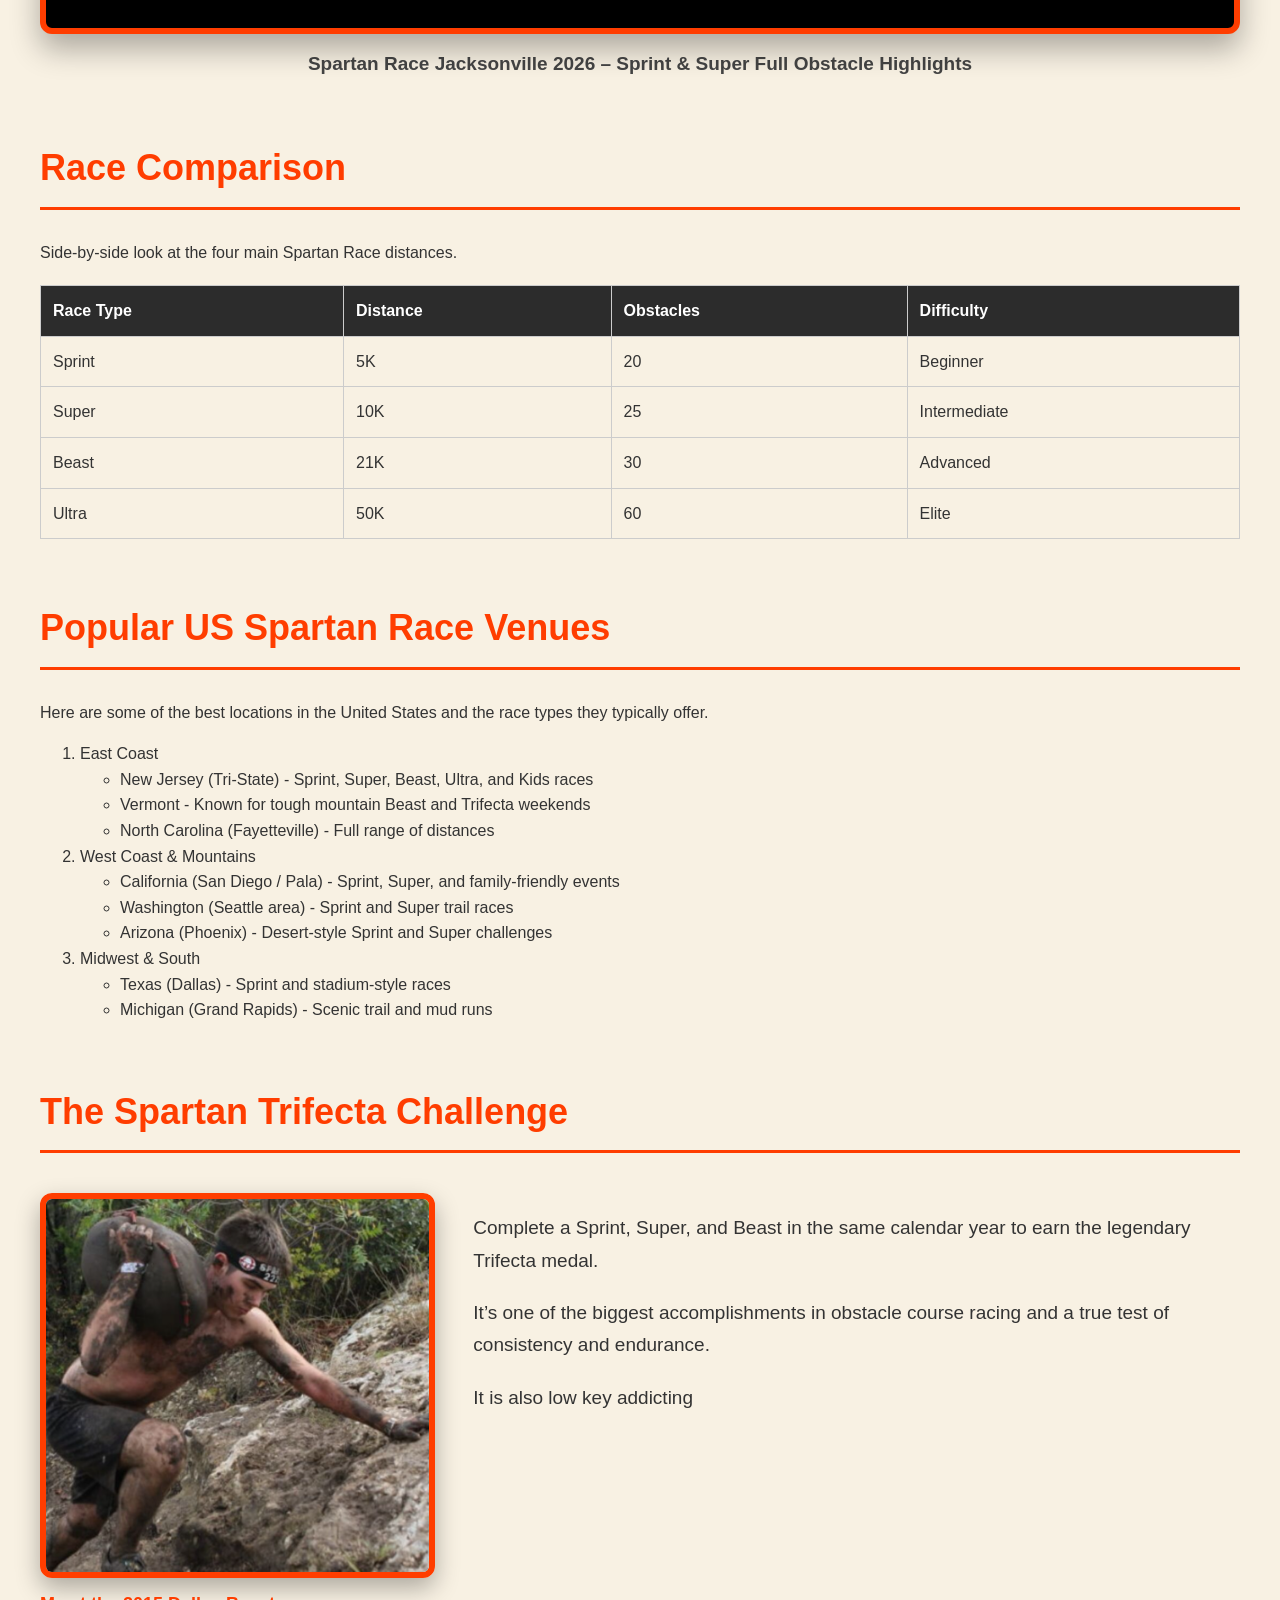
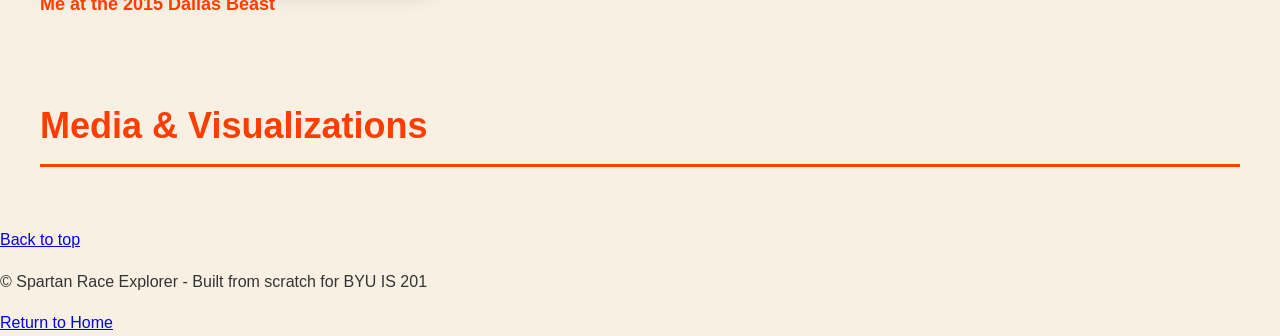
==== commit 42e8d2dc: "Add files via upload" ====
--- a/SpartanRaceSkelleton.html
+++ b/SpartanRaceSkelleton.html
@@ -45,22 +45,25 @@
 
     </div>
 </header>
-        <!-- YouTube Video Test Section -->
-    <section id="video-section" style="max-width: 900px; margin: 60px auto; padding: 20px; text-align: center;">
+        <!-- YouTube Video Section - Directly Below Race Comparison -->
+    <section id="video-section">
         <h2>Watch a Spartan Race in Action</h2>
-        <p>See what the obstacles look like during a Spartan Sprint.</p>
-        
-        <iframe width="800" height="450" 
+        <p>See what the obstacles and atmosphere are really like during a Spartan Sprint.</p>
+        
+        <div class="video-container">
+            <iframe 
+                width="100%" 
+                height="520" 
                 src="https://www.youtube.com/embed/5qYNSSLMC68" 
-                title="Spartan Race Sprint and Super 2026" 
+                title="Spartan Race Sprint and Super 2026 - All Obstacles" 
                 frameborder="0" 
                 allow="accelerometer; autoplay; clipboard-write; encrypted-media; gyroscope; picture-in-picture; web-share" 
+                referrerpolicy="strict-origin-when-cross-origin"
                 allowfullscreen>
-        </iframe>
-        
-        <p style="margin-top: 15px; font-weight: bold; color: #ff3d00;">
-            Spartan Race Jacksonville 2026 – Sprint & Super Full Obstacle Highlights
-        </p>
+            </iframe>
+        </div>
+        
+        <p class="video-caption">Spartan Race Jacksonville 2026 – Sprint & Super Full Obstacle Highlights</p>
     </section>
 
 
